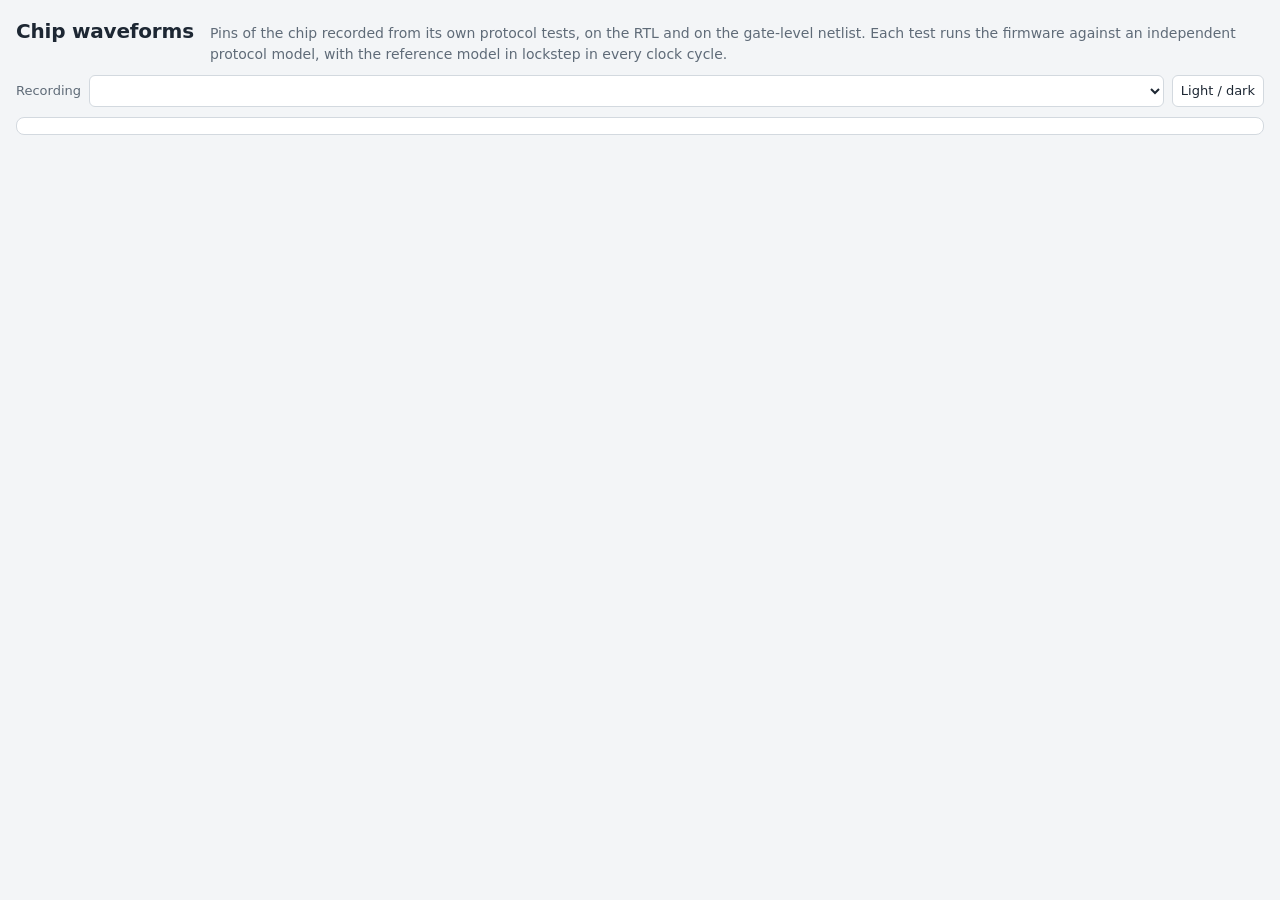
==== sim/wave/demo.html @ c81f14b1 "Waveform viewer: page of the recorded test waveforms (RTL and gate level) with decoders." ====
<!doctype html>
<html lang="en">
<head>
<meta charset="utf-8">
<meta name="viewport" content="width=device-width, initial-scale=1">
<title>Chip Waveforms</title>
<meta name="description" content="Chip pins recorded from the RTL and gate-level protocol tests of the protocol emulator chip, with protocol decoders and timing limits.">
<link rel="stylesheet" href="wave.css">
<style>
  :root {
    --bg: #f3f5f7; --fg: #1d2733; --dim: #5f6b78; --card: #ffffff; --line: #d3d9df; --accent: #1f6fb2;
    color-scheme: light;
  }
  @media (prefers-color-scheme: dark) {
    :root:not([data-theme="light"]) { --bg: #0c1014; --fg: #dfe6ed; --dim: #8a97a5; --card: #12171d; --line: #2e3741; --accent: #5aa9f0; color-scheme: dark; }
  }
  :root[data-theme="dark"] { --bg: #0c1014; --fg: #dfe6ed; --dim: #8a97a5; --card: #12171d; --line: #2e3741; --accent: #5aa9f0; color-scheme: dark; }
  * { box-sizing: border-box; }
  body { margin: 0; background: var(--bg); color: var(--fg); font: 14px/1.5 ui-sans-serif, system-ui, -apple-system, "Segoe UI", sans-serif; }
  main { max-width: 1400px; margin: 0 auto; padding: 16px; }
  header { display: flex; flex-wrap: wrap; align-items: baseline; gap: 4px 16px; margin-bottom: 10px; }
  h1 { font-size: 20px; margin: 0; letter-spacing: -0.01em; }
  header p { margin: 0; color: var(--dim); flex: 1 1 420px; }
  .pick { display: flex; flex-wrap: wrap; gap: 8px; align-items: center; margin: 8px 0 10px; }
  .pick label { color: var(--dim); font-size: 13px; }
  .pick select, .pick button { font: inherit; font-size: 13px; color: var(--fg); background: var(--card); border: 1px solid var(--line); border-radius: 6px; padding: 5px 8px; min-height: 32px; max-width: 100%; }
  .pick select { flex: 1 1 260px; min-width: 0; width: 100%; }
  .pick > * { min-width: 0; }
  .info { display: grid; grid-template-columns: repeat(auto-fit, minmax(220px, 1fr)); gap: 2px 18px; background: var(--card); border: 1px solid var(--line); border-radius: 8px; padding: 8px 12px; margin-bottom: 10px; font-size: 12.5px; }
  .info div { min-width: 0; overflow-wrap: anywhere; }
  .info .wide { grid-column: 1 / -1; }
  .info b { color: var(--dim); font-weight: 600; margin-right: 4px; }
  footer { color: var(--dim); font-size: 12px; margin-top: 12px; }
  footer a { color: var(--accent); }
  @media (max-width: 600px) { main { padding: 10px; } h1 { font-size: 17px; } }
</style>
</head>
<body>
<main>
  <header>
    <h1>Chip waveforms</h1>
    <p>Pins of the chip recorded from its own protocol tests, on the RTL and on the gate-level netlist. Each test runs the
      firmware against an independent protocol model, with the reference model in lockstep in every clock cycle.</p>
  </header>
  <div class="pick">
    <label for="sample">Recording</label>
    <select id="sample"></select>
    <button type="button" id="theme">Light / dark</button>
  </div>
  <div class="info" id="info"></div>
  <div id="wave"></div>
  <footer id="foot"></footer>
</main>
<script type="module" src="demo.js"></script>
</body>
</html>
---- sim/wave/wave.css ----
/* SPDX-License-Identifier: Apache-2.0 */
/* Waveform view. Colours are tokens; the dark set applies with the system setting unless data-theme="light". */
.wv {
  --wave-bg: #ffffff; --wave-fg: #1d2733; --wave-dim: #66727f; --wave-grid: #edf0f3; --wave-sep: #d3d9df;
  --wave-label-bg: #f5f7f9; --wave-sel: rgba(31, 111, 178, 0.09);
  --wave-line: #1f6fb2; --wave-bus: #23795c; --wave-z: #a37b00; --wave-x: #c92a2a;
  --wave-cur-a: #d9480f; --wave-cur-b: #6741d9; --wave-arrow: #d9480f;
  --dec-data: #1f6fb2; --dec-addr: #6741d9; --dec-ctrl: #5b6876; --dec-state: #23795c;
  --dec-err: #c92a2a; --dec-warn: #b86200; --dec-bit: #8a96a3;
  --wave-ok: #2b8a3e; --wave-bad: #c92a2a;
  --wave-btn: #ffffff; --wave-btn-border: #c9d1d9;
  color: var(--wave-fg); background: var(--wave-bg);
  font: 13px/1.4 ui-sans-serif, system-ui, -apple-system, "Segoe UI", sans-serif;
  border: 1px solid var(--wave-sep); border-radius: 8px; overflow: hidden;
}
.wv[data-theme="dark"] {
  --wave-bg: #12171d; --wave-fg: #dfe6ed; --wave-dim: #8a97a5; --wave-grid: #1e252d; --wave-sep: #2e3741;
  --wave-label-bg: #171d24; --wave-sel: rgba(100, 170, 240, 0.12);
  --wave-line: #5aa9f0; --wave-bus: #4fc196; --wave-z: #d9b23a; --wave-x: #ff6b6b;
  --wave-cur-a: #ff8a3d; --wave-cur-b: #a98bff; --wave-arrow: #ff8a3d;
  --dec-data: #5aa9f0; --dec-addr: #a98bff; --dec-ctrl: #9aa7b4; --dec-state: #4fc196;
  --dec-err: #ff6b6b; --dec-warn: #f0a83a; --dec-bit: #6c7885;
  --wave-ok: #51cf66; --wave-bad: #ff6b6b;
  --wave-btn: #1b222a; --wave-btn-border: #36414c;
}
@media (prefers-color-scheme: dark) {
  .wv:not([data-theme="light"]) {
    --wave-bg: #12171d; --wave-fg: #dfe6ed; --wave-dim: #8a97a5; --wave-grid: #1e252d; --wave-sep: #2e3741;
    --wave-label-bg: #171d24; --wave-sel: rgba(100, 170, 240, 0.12);
    --wave-line: #5aa9f0; --wave-bus: #4fc196; --wave-z: #d9b23a; --wave-x: #ff6b6b;
    --wave-cur-a: #ff8a3d; --wave-cur-b: #a98bff; --wave-arrow: #ff8a3d;
    --dec-data: #5aa9f0; --dec-addr: #a98bff; --dec-ctrl: #9aa7b4; --dec-state: #4fc196;
    --dec-err: #ff6b6b; --dec-warn: #f0a83a; --dec-bit: #6c7885;
    --wave-ok: #51cf66; --wave-bad: #ff6b6b;
    --wave-btn: #1b222a; --wave-btn-border: #36414c;
  }
}
.wv [hidden] { display: none !important; }
.wv-bar { display: flex; flex-wrap: wrap; align-items: center; gap: 6px 10px; padding: 8px 10px; border-bottom: 1px solid var(--wave-sep); background: var(--wave-label-bg); }
.wv-title { font-weight: 600; flex: 1 1 auto; min-width: 8em; }
.wv-tools { display: flex; flex-wrap: wrap; gap: 4px; align-items: center; }
.wv-tools button, .wv-tools select {
  font: inherit; font-size: 12px; color: var(--wave-fg); background: var(--wave-btn);
  border: 1px solid var(--wave-btn-border); border-radius: 6px; padding: 3px 9px; min-height: 28px; cursor: pointer;
}
.wv-tools button:hover, .wv-tools select:hover { border-color: var(--wave-line); }
.wv-tools button:focus-visible, .wv-tools select:focus-visible, .wv canvas:focus-visible { outline: 2px solid var(--wave-line); outline-offset: 1px; }
.wv-tsel { font-size: 12px; color: var(--wave-dim); display: inline-flex; gap: 4px; align-items: center; }
.wv-read { padding: 5px 10px; font: 12px/1.5 ui-monospace, SFMono-Regular, Menlo, Consolas, monospace; border-bottom: 1px solid var(--wave-sep); min-height: 1.5em; overflow-wrap: anywhere; }
.wv-read .wv-a { color: var(--wave-bg); background: var(--wave-cur-a); padding: 0 4px; border-radius: 3px; font-weight: 700; }
.wv-read .wv-b { color: var(--wave-bg); background: var(--wave-cur-b); padding: 0 4px; border-radius: 3px; font-weight: 700; }
.wv-c, .wv-dim { color: var(--wave-dim); }
.wv-main { position: relative; }
.wv-main canvas { display: block; width: 100%; touch-action: pan-y; cursor: crosshair; }
.wv-tip {
  position: absolute; z-index: 2; max-width: min(420px, 90%); padding: 6px 8px; border-radius: 6px; pointer-events: none;
  background: var(--wave-bg); color: var(--wave-fg); border: 1px solid var(--wave-sep); box-shadow: 0 4px 14px rgba(0, 0, 0, 0.18);
  font: 12px/1.45 ui-sans-serif, system-ui, "Segoe UI", sans-serif;
}
.wv-src { color: var(--wave-dim); font-size: 11px; }
.wv-ok { color: var(--wave-ok); }
.wv-bad { color: var(--wave-bad); }
.wv-timing { padding: 6px 10px 8px; border-top: 1px solid var(--wave-sep); overflow-x: auto; }
.wv-timing table { border-collapse: collapse; font-size: 12px; width: 100%; }
.wv-timing th, .wv-timing td { text-align: left; padding: 3px 8px 3px 0; border-bottom: 1px solid var(--wave-grid); white-space: nowrap; }
.wv-timing td:first-child { white-space: normal; }
.wv-timing tbody tr { cursor: pointer; }
.wv-timing tbody tr:hover { background: var(--wave-sel); }
.wv-timing th { color: var(--wave-dim); font-weight: 600; }
.wv-help { padding: 5px 10px 7px; font-size: 11px; color: var(--wave-dim); border-top: 1px solid var(--wave-sep); }
@media (max-width: 600px) {
  .wv-bar { padding: 6px 8px; }
  .wv-tools button { padding: 3px 7px; }
  .wv-help { display: none; }
  .wv-timing th:nth-child(4), .wv-timing td:nth-child(4) { display: none; }
  .wv-timing td:first-child .wv-dim { display: block; }
}
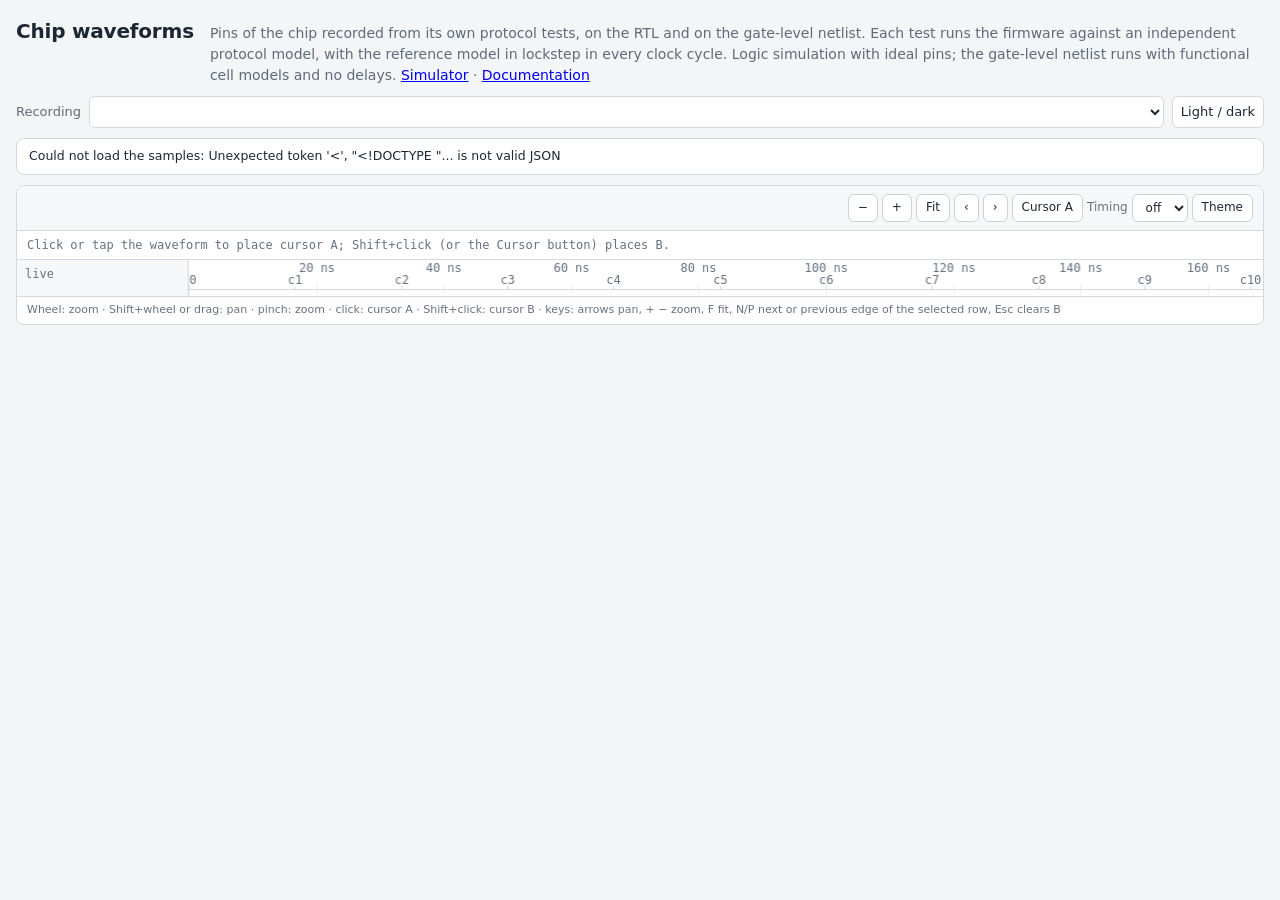
==== commit 2e8325e4: "Waveform page: state that these are logic simulations (gate level without delays) and link the simul" ====
--- a/sim/wave/demo.html
+++ b/sim/wave/demo.html
@@ -40,7 +40,9 @@
   <header>
     <h1>Chip waveforms</h1>
     <p>Pins of the chip recorded from its own protocol tests, on the RTL and on the gate-level netlist. Each test runs the
-      firmware against an independent protocol model, with the reference model in lockstep in every clock cycle.</p>
+      firmware against an independent protocol model, with the reference model in lockstep in every clock cycle.
+      Logic simulation with ideal pins; the gate-level netlist runs with functional cell models and no delays.
+      <a href="../">Simulator</a> &middot; <a href="../../">Documentation</a></p>
   </header>
   <div class="pick">
     <label for="sample">Recording</label>
